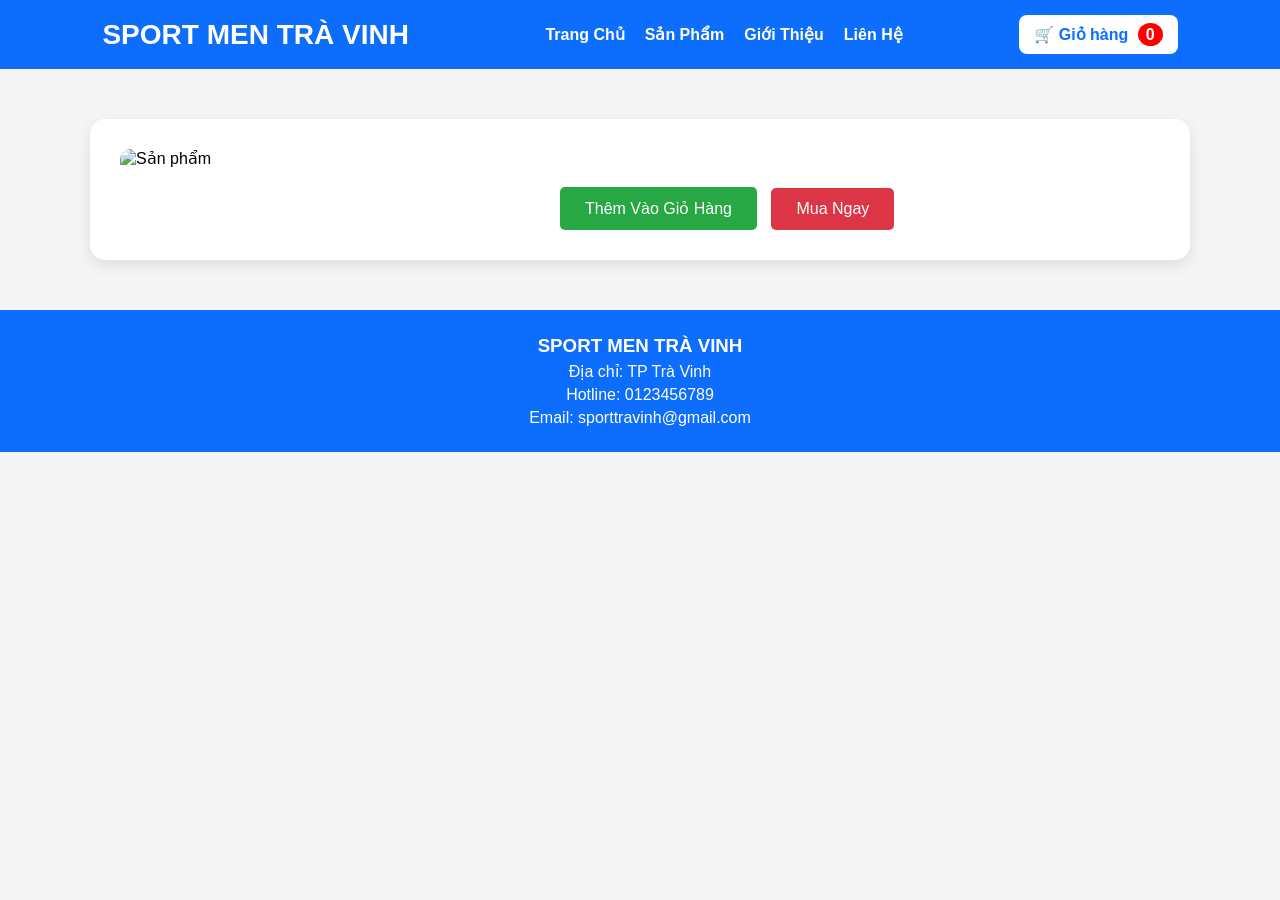
==== html/chi-tiet.html @ b188ae83 "Upload file" ====
<!DOCTYPE html>
<html lang="vi">

<head>
    <meta charset="UTF-8">
    <meta name="viewport" content="width=device-width, initial-scale=1.0">
    <title>Chi Tiết Sản Phẩm</title>

    <link rel="stylesheet" href="../css/style.css">
</head>

<body>

    <header>

        <div class="logo">
            SPORT MEN TRÀ VINH
        </div>

        <nav>
            <ul>
                <li><a href="../index.html">Trang Chủ</a></li>
                <li><a href="san-pham.html">Sản Phẩm</a></li>
                <li><a href="gioi-thieu.html">Giới Thiệu</a></li>
                <li><a href="lien-he.html">Liên Hệ</a></li>
            </ul>
        </nav>

        <div class="cart-icon" onclick="openCart()">
            🛒 Giỏ hàng
            <span id="cart-count">0</span>
        </div>

    </header>

    <section class="detail">

        <img id="product-image" src="" alt="Sản phẩm">

        <div class="detail-info">

            <h1 id="product-name"></h1>

            <p class="price" id="product-price"></p>

            <p id="product-description"></p>

            <br>

            <button
                class="action-btn cart-btn"
                onclick="addCurrentProduct()">
                Thêm Vào Giỏ Hàng
            </button>

            <button
                class="action-btn buy-now-btn"
                onclick="buyCurrentProduct()">
                Mua Ngay
            </button>

        </div>

    </section>

    <!-- Popup giỏ hàng -->

    <div id="cartModal" class="modal">

        <div class="modal-content">

            <h2>🛒 Giỏ Hàng</h2>

            <div id="cart-items"></div>

            <h3>
                Tổng tiền:
                <span id="total-price">0đ</span>
            </h3>

            <div class="modal-buttons">

                <button onclick="closeCart()">
                    Đóng
                </button>

                <button class="buy-btn" onclick="checkout()">
                    Mua Ngay
                </button>

            </div>

        </div>

    </div>

    <footer>

        <h3>SPORT MEN TRÀ VINH</h3>

        <p>Địa chỉ: TP Trà Vinh</p>

        <p>Hotline: 0123456789</p>

        <p>Email: sporttravinh@gmail.com</p>

    </footer>

    <script src="../js/script.js"></script>

</body>

</html>
---- css/style.css ----
*{
    margin:0;
    padding:0;
    box-sizing:border-box;
    font-family:Arial,sans-serif;
}

body{
    background:#f5f5f5;
}

/* HEADER */

header{
    background:#0d6efd;
    padding:15px 8%;
    display:flex;
    justify-content:space-between;
    align-items:center;
    position:sticky;
    top:0;
    z-index:1000;
}

.logo{
    color:white;
    font-size:28px;
    font-weight:bold;
}

nav ul{
    display:flex;
    list-style:none;
}

nav li{
    margin-left:20px;
}

nav a{
    color:white;
    text-decoration:none;
    font-weight:bold;
    transition:.3s;
}

nav a:hover{
    color:#ffd700;
}

/* GIỎ HÀNG */

.cart-icon{
    background:white;
    color:#0d6efd;
    padding:10px 15px;
    border-radius:8px;
    cursor:pointer;
    font-weight:bold;
    transition:.3s;
}

.cart-icon:hover{
    transform:scale(1.05);
}

#cart-count{
    background:red;
    color:white;
    padding:3px 8px;
    border-radius:50%;
    margin-left:5px;
}

/* BANNER */

.banner{
    position:relative;
    height:500px;
}

.banner img{
    width:100%;
    height:100%;
    object-fit:cover;
}

.banner-content{
    position:absolute;
    top:50%;
    left:50%;
    transform:translate(-50%,-50%);
    background:rgba(0,0,0,.5);
    color:white;
    padding:30px;
    border-radius:10px;
    text-align:center;
}

.banner-content h1{
    margin-bottom:10px;
}

/* SẢN PHẨM */

.products{
    padding:60px;
}

.products h2{
    text-align:center;
    margin-bottom:40px;
    color:#0d6efd;
}

.product-container{
    display:grid;
    grid-template-columns:repeat(auto-fit,minmax(250px,1fr));
    gap:25px;
}

.product{
    background:white;
    padding:20px;
    border-radius:15px;
    text-align:center;
    box-shadow:0 5px 15px rgba(0,0,0,.1);
    transition:.3s;
}

.product:hover{
    transform:translateY(-8px);
}

.product img{
    width:100%;
    height:250px;
    object-fit:cover;
    border-radius:10px;
}

.product h3{
    margin-top:15px;
}

.price{
    color:red;
    font-size:22px;
    font-weight:bold;
    margin:10px 0;
}

.btn{
    display:inline-block;
    background:#0d6efd;
    color:white;
    padding:10px 20px;
    border-radius:5px;
    text-decoration:none;
    transition:.3s;
}

.btn:hover{
    background:#084dbf;
}

.view-all{
    text-align:center;
    margin-top:40px;
}

/* POPUP GIỎ HÀNG */

.modal{
    display:none;
    position:fixed;
    top:0;
    left:0;
    width:100%;
    height:100%;
    background:rgba(0,0,0,0.6);
    justify-content:center;
    align-items:center;
    z-index:9999;
}

.modal-content{
    background:white;
    width:600px;
    max-width:95%;
    padding:30px;
    border-radius:20px;
    box-shadow:0 5px 20px rgba(0,0,0,0.3);
}

.modal-content h2{
    margin-bottom:20px;
    color:#0d6efd;
}

.cart-item{
    display:flex;
    justify-content:space-between;
    align-items:center;
    background:#f8f9fa;
    padding:15px;
    border-radius:10px;
    margin-bottom:10px;
}

.cart-item h4{
    margin-bottom:5px;
}

.cart-item button{
    background:#dc3545;
    color:white;
    border:none;
    padding:8px 15px;
    border-radius:5px;
    cursor:pointer;
}

.cart-item button:hover{
    background:#b02a37;
}

#total-price{
    color:red;
    font-size:24px;
    font-weight:bold;
}

.modal-buttons{
    margin-top:25px;
    text-align:center;
}

.modal-buttons button{
    padding:12px 25px;
    border:none;
    border-radius:8px;
    cursor:pointer;
    font-size:16px;
}

.modal-buttons button:first-child{
    background:#6c757d;
    color:white;
}

.buy-btn{
    background:#dc3545;
    color:white;
    margin-left:10px;
}

.buy-btn:hover{
    background:#b02a37;
}

/* CHI TIẾT SẢN PHẨM */

.detail{
    width:90%;
    max-width:1100px;
    margin:50px auto;
    background:white;
    padding:30px;
    border-radius:15px;
    display:flex;
    gap:40px;
    box-shadow:0 5px 15px rgba(0,0,0,.1);
}

.detail img{
    width:450px;
    max-width:100%;
    border-radius:10px;
}

.detail-info{
    flex:1;
}

.detail-info h1{
    margin-bottom:15px;
    color:#0d6efd;
}

.detail-info p{
    line-height:1.8;
}

.action-btn{
    padding:12px 25px;
    border:none;
    color:white;
    cursor:pointer;
    border-radius:8px;
    margin-right:10px;
    font-size:16px;
    transition:.3s;
}

.cart-btn{
    background:#28a745;
}

.cart-btn:hover{
    background:#1e7e34;
}

.buy-now-btn{
    background:#dc3545;
}

.buy-now-btn:hover{
    background:#b02a37;
}


/* FOOTER */

footer{
    background:#0d6efd;
    color:white;
    text-align:center;
    padding:25px;
    margin-top:50px;
}

footer p{
    margin-top:5px;
}

/* TRANG CHI TIẾT */

.detail{
    width:90%;
    max-width:1100px;
    margin:50px auto;
    background:white;
    padding:30px;
    border-radius:15px;
    display:flex;
    gap:40px;
    box-shadow:0 5px 15px rgba(0,0,0,.1);
}

.detail img{
    width:400px;
    max-width:100%;
    border-radius:10px;
}

.detail-info{
    flex:1;
}

.detail-info h1{
    margin-bottom:15px;
}

.detail-info .price{
    margin-bottom:20px;
}

.action-btn{
    padding:12px 25px;
    border:none;
    color:white;
    cursor:pointer;
    border-radius:5px;
    margin-right:10px;
    font-size:16px;
}

.cart-btn{
    background:#28a745;
}

.buy-now-btn{
    background:#dc3545;
}

/* RESPONSIVE */

@media(max-width:768px){

    header{
        flex-direction:column;
        gap:15px;
    }

    nav ul{
        flex-wrap:wrap;
        justify-content:center;
    }

    .banner{
        height:300px;
    }

    .products{
        padding:20px;
    }

    .detail{
        flex-direction:column;
    }

    .detail img{
        width:100%;
    }
}

.cart-item{
    display:flex;
    gap:15px;
    align-items:center;
    padding:15px 0;
    border-bottom:1px solid #ddd;
}

.cart-img{
    width:80px;
    height:80px;
    object-fit:cover;
    border-radius:8px;
}

.cart-info{
    flex:1;
}

.cart-info h4{
    margin-bottom:8px;
}

.cart-info p{
    color:red;
    font-weight:bold;
    margin-bottom:8px;
}

.cart-info button{
    background:#dc3545;
    color:white;
    border:none;
    padding:6px 12px;
    border-radius:5px;
    cursor:pointer;
}

/* GIỚI THIỆU */

.about-banner{
    height:450px;
    background:url("../assets/banner.jpg");
    background-size:cover;
    background-position:center;
    display:flex;
    justify-content:center;
    align-items:center;
}

.about-overlay{
    background:rgba(0,0,0,.6);
    padding:40px;
    border-radius:15px;
    color:white;
    text-align:center;
}

.about-content{
    width:80%;
    margin:60px auto;
    text-align:center;
}

.about-content p{
    margin-top:20px;
    line-height:1.8;
}

.features{
    padding:60px;
    background:white;
}

.features h2{
    text-align:center;
    margin-bottom:40px;
}

.feature-container{
    display:grid;
    grid-template-columns:repeat(3,1fr);
    gap:25px;
}

.feature-box{
    background:#f5f5f5;
    padding:30px;
    text-align:center;
    border-radius:15px;
    transition:.3s;
}

.feature-box:hover{
    transform:translateY(-10px);
}

.stats{
    display:flex;
    justify-content:center;
    gap:80px;
    padding:60px;
    background:#0d6efd;
    color:white;
}

.stat{
    text-align:center;
}

/* LIÊN HỆ */

.contact-section{
    width:90%;
    max-width:1200px;
    margin:50px auto;
}

.contact-section h1{
    text-align:center;
    margin-bottom:40px;
}

.contact-container{
    display:grid;
    grid-template-columns:1fr 1fr;
    gap:40px;
}

.contact-info,
.contact-form{
    background:white;
    padding:30px;
    border-radius:15px;
    box-shadow:0 5px 15px rgba(0,0,0,.1);
}

.contact-info h3{
    margin-top:20px;
}

.contact-form input,
.contact-form textarea{
    width:100%;
    padding:12px;
    margin-bottom:15px;
    border:1px solid #ddd;
    border-radius:5px;
}

.contact-form textarea{
    height:150px;
}

.contact-form button{
    background:#0d6efd;
    color:white;
    border:none;
    padding:12px 25px;
    border-radius:5px;
    cursor:pointer;
}

.contact-form button:hover{
    background:#084dbf;
}
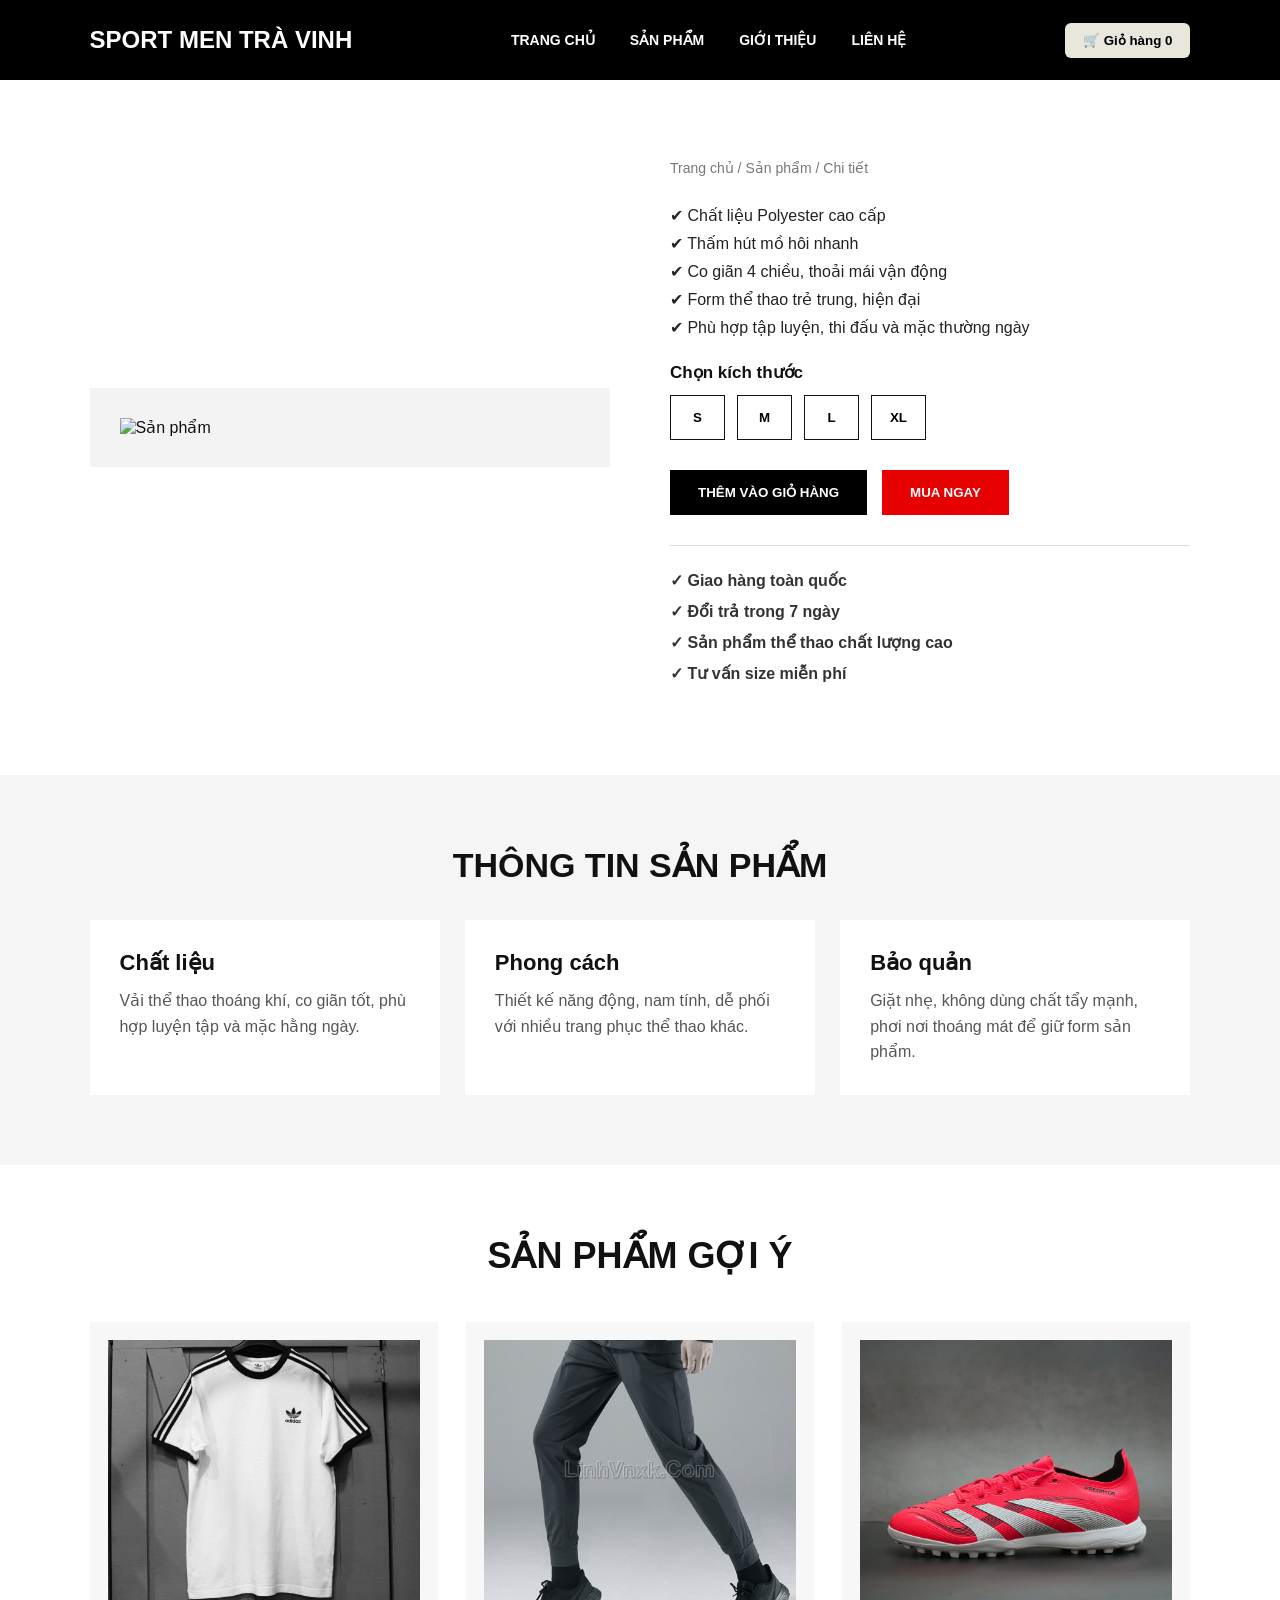
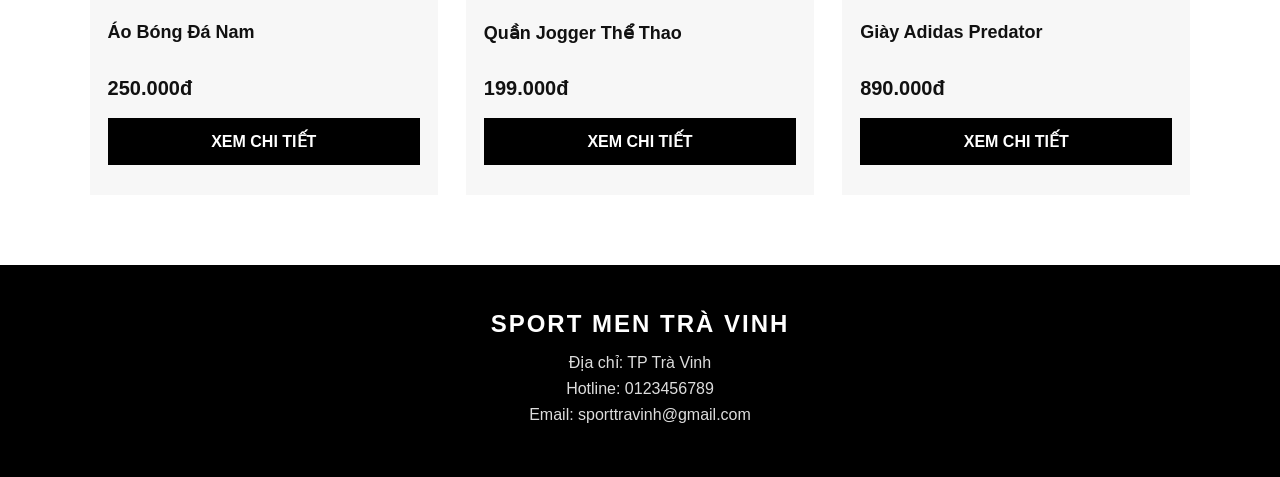
==== commit c8f840d2: "Upload file" ====
--- a/html/chi-tiet.html
+++ b/html/chi-tiet.html
@@ -1,21 +1,15 @@
 <!DOCTYPE html>
 <html lang="vi">
-
 <head>
     <meta charset="UTF-8">
     <meta name="viewport" content="width=device-width, initial-scale=1.0">
-    <title>Chi Tiết Sản Phẩm</title>
-
+    <title>Chi Tiết Sản Phẩm - SPORT MEN TRÀ VINH</title>
     <link rel="stylesheet" href="../css/style.css">
 </head>
 
 <body>
-
     <header>
-
-        <div class="logo">
-            SPORT MEN TRÀ VINH
-        </div>
+        <div class="logo">SPORT MEN TRÀ VINH</div>
 
         <nav>
             <ul>
@@ -26,88 +20,134 @@
             </ul>
         </nav>
 
-        <div class="cart-icon" onclick="openCart()">
-            🛒 Giỏ hàng
-            <span id="cart-count">0</span>
-        </div>
-
+        <button class="cart-icon" onclick="openCart()">
+            🛒 Giỏ hàng <span id="cart-count">0</span>
+        </button>
     </header>
 
-    <section class="detail">
+    <main>
+        <section class="detail">
+            <div class="detail-image">
+                <img id="product-image" src="" alt="Sản phẩm">
+            </div>
 
-        <img id="product-image" src="" alt="Sản phẩm">
+            <div class="detail-info">
+                <p class="breadcrumb">Trang chủ / Sản phẩm / Chi tiết</p>
 
-        <div class="detail-info">
+                <h1 id="product-name"></h1>
 
-            <h1 id="product-name"></h1>
+                <p class="price" id="product-price"></p>
 
-            <p class="price" id="product-price"></p>
+                <p id="product-description" class="product-desc"></p>
+        <ul class="product-features">
+                <li>✔ Chất liệu Polyester cao cấp</li>
+                <li>✔ Thấm hút mồ hôi nhanh</li>
+                <li>✔ Co giãn 4 chiều, thoải mái vận động</li>
+                <li>✔ Form thể thao trẻ trung, hiện đại</li>
+                <li>✔ Phù hợp tập luyện, thi đấu và mặc thường ngày</li>
+</ul>
 
-            <p id="product-description"></p>
+                <div class="size-box">
+                    <h4>Chọn kích thước</h4>
 
-            <br>
+                    <div class="sizes">
+                        <button>S</button>
+                        <button>M</button>
+                        <button>L</button>
+                        <button>XL</button>
+                    </div>
+                </div>
 
-            <button
-                class="action-btn cart-btn"
-                onclick="addCurrentProduct()">
-                Thêm Vào Giỏ Hàng
-            </button>
+                <div class="detail-actions">
+                    <button class="action-btn cart-btn" onclick="addCurrentProduct()">
+                        Thêm Vào Giỏ Hàng
+                    </button>
 
-            <button
-                class="action-btn buy-now-btn"
-                onclick="buyCurrentProduct()">
-                Mua Ngay
-            </button>
+                    <button class="action-btn buy-now-btn" onclick="buyCurrentProduct()">
+                        Mua Ngay
+                    </button>
+                </div>
 
-        </div>
+                <div class="service-box">
+                    <p>✓ Giao hàng toàn quốc</p>
+                    <p>✓ Đổi trả trong 7 ngày</p>
+                    <p>✓ Sản phẩm thể thao chất lượng cao</p>
+                    <p>✓ Tư vấn size miễn phí</p>
+                </div>
+            </div>
+        </section>
 
-    </section>
+        <section class="product-info-section">
+            <h2>THÔNG TIN SẢN PHẨM</h2>
 
-    <!-- Popup giỏ hàng -->
+            <div class="info-grid">
+                <div>
+                    <h3>Chất liệu</h3>
+                    <p>Vải thể thao thoáng khí, co giãn tốt, phù hợp luyện tập và mặc hằng ngày.</p>
+                </div>
+
+                <div>
+                    <h3>Phong cách</h3>
+                    <p>Thiết kế năng động, nam tính, dễ phối với nhiều trang phục thể thao khác.</p>
+                </div>
+
+                <div>
+                    <h3>Bảo quản</h3>
+                    <p>Giặt nhẹ, không dùng chất tẩy mạnh, phơi nơi thoáng mát để giữ form sản phẩm.</p>
+                </div>
+            </div>
+        </section>
+
+        <section class="products related-products">
+            <h2>SẢN PHẨM GỢI Ý</h2>
+
+            <div class="product-container">
+                <div class="product">
+                    <img src="../assets/ao1.jpg" alt="Áo Bóng Đá Nam">
+                    <h3>Áo Bóng Đá Nam</h3>
+                    <p class="price">250.000đ</p>
+                    <a href="chi-tiet.html?id=1" class="btn">Xem Chi Tiết</a>
+                </div>
+
+                <div class="product">
+                    <img src="../assets/quan1.jpg" alt="Quần Jogger Thể Thao">
+                    <h3>Quần Jogger Thể Thao</h3>
+                    <p class="price">199.000đ</p>
+                    <a href="chi-tiet.html?id=2" class="btn">Xem Chi Tiết</a>
+                </div>
+
+                <div class="product">
+                    <img src="../assets/giay1.jpg" alt="Giày Adidas Predator">
+                    <h3>Giày Adidas Predator</h3>
+                    <p class="price">890.000đ</p>
+                    <a href="chi-tiet.html?id=3" class="btn">Xem Chi Tiết</a>
+                </div>
+            </div>
+        </section>
+    </main>
 
     <div id="cartModal" class="modal">
-
         <div class="modal-content">
-
             <h2>🛒 Giỏ Hàng</h2>
 
             <div id="cart-items"></div>
 
-            <h3>
-                Tổng tiền:
-                <span id="total-price">0đ</span>
-            </h3>
+            <h3>Tổng tiền: <span id="total-price">0đ</span></h3>
 
             <div class="modal-buttons">
-
-                <button onclick="closeCart()">
-                    Đóng
-                </button>
-
-                <button class="buy-btn" onclick="checkout()">
-                    Mua Ngay
-                </button>
-
+                <button onclick="closeCart()">Đóng</button>
+                <button class="buy-btn" onclick="checkout()">Mua Ngay</button>
             </div>
-
         </div>
-
     </div>
 
     <footer>
-
         <h3>SPORT MEN TRÀ VINH</h3>
-
         <p>Địa chỉ: TP Trà Vinh</p>
-
         <p>Hotline: 0123456789</p>
-
         <p>Email: sporttravinh@gmail.com</p>
-
     </footer>
 
     <script src="../js/script.js"></script>
-
 </body>
-
 </html>
--- a/css/style.css
+++ b/css/style.css
@@ -1,583 +1,1140 @@
-*{
-    margin:0;
-    padding:0;
-    box-sizing:border-box;
-    font-family:Arial,sans-serif;
-}
-
-body{
-    background:#f5f5f5;
-}
-
-/* HEADER */
-
-header{
-    background:#0d6efd;
-    padding:15px 8%;
-    display:flex;
-    justify-content:space-between;
-    align-items:center;
-    position:sticky;
-    top:0;
-    z-index:1000;
-}
-
-.logo{
-    color:white;
-    font-size:28px;
-    font-weight:bold;
-}
-
-nav ul{
-    display:flex;
-    list-style:none;
-}
-
-nav li{
-    margin-left:20px;
-}
-
-nav a{
-    color:white;
-    text-decoration:none;
-    font-weight:bold;
-    transition:.3s;
-}
-
-nav a:hover{
-    color:#ffd700;
-}
-
-/* GIỎ HÀNG */
-
-.cart-icon{
+* {
+    margin: 0;
+    padding: 0;
+    box-sizing: border-box;
+    font-family: 'Poppins', Arial, sans-serif;
+}
+
+body {
+    background: #f5f5f5;
+    color: #111;
+}
+
+header {
+    background: #000;
+    color: #fff;
+    height: 80px;
+    padding: 0 7%;
+    display: flex;
+    align-items: center;
+    justify-content: space-between;
+    position: sticky;
+    top: 0;
+    z-index: 1000;
+}
+
+.logo {
+    font-size: 24px;
+    font-weight: 700;
+    white-space: nowrap;
+}
+
+nav ul {
+    list-style: none;
+    display: flex;
+    gap: 35px;
+}
+
+nav a {
+    color: #fff;
+    text-decoration: none;
+    font-weight: 700;
+    text-transform: uppercase;
+    font-size: 14px;
+    position: relative;
+}
+
+nav a::after {
+    content: "";
+    width: 0;
+    height: 2px;
+    background: #fff;
+    position: absolute;
+    left: 0;
+    bottom: -8px;
+    transition: 0.3s;
+}
+
+nav a:hover::after {
+    width: 100%;
+}
+
+.cart-modal {
+  position: fixed;
+  top: 50%;
+  left: 50%;
+  transform: translate(-50%, -50%);
+  width: 420px;
+  max-height: 85vh;
+  background: white;
+  padding: 25px 30px;
+  z-index: 9999;
+  overflow-y: auto;
+  box-shadow: 0 0 20px rgba(0,0,0,0.3);
+}
+
+.cart-overlay {
+  position: fixed;
+  inset: 0;
+  background: rgba(0,0,0,0.6);
+  z-index: 9998;
+}
+
+.cart-item {
+  display: flex;
+  gap: 15px;
+  padding: 15px 0;
+  border-bottom: 1px solid #ddd;
+}
+
+.cart-item img {
+  width: 85px;
+  height: 85px;
+  object-fit: cover;
+}
+.cart-icon {
+    background: #e9e6db;
+    color: #000;
+    border: none;
+    padding: 10px 18px;
+    border-radius: 6px;
+    font-weight: 600;
+    cursor: pointer;
+}
+.cart-icon:hover {
+    background: #ffcc00;
+}
+
+.cart-info {
+  flex: 1;
+}
+
+.quantity {
+  display: flex;
+  align-items: center;
+  gap: 10px;
+  margin-top: 8px;
+}
+
+.quantity button {
+  width: 28px;
+  height: 28px;
+  cursor: pointer;
+}
+
+.remove-btn {
+  color: red;
+  border: none;
+  background: none;
+  cursor: pointer;
+  margin-top: 8px;
+}
+
+.cart-modal {
+  display: none;
+  position: fixed;
+  top: 50%;
+  left: 50%;
+  transform: translate(-50%, -50%);
+  background: white;
+  width: 430px;
+  max-height: 85vh;
+  overflow-y: auto;
+  padding: 25px 30px;
+  z-index: 9999;
+}
+
+.cart-footer {
+  margin-top: 20px;
+  border-top: 1px solid #ddd;
+  padding-top: 15px;
+}
+
+.cart-actions {
+  display: flex;
+  justify-content: space-between;
+  gap: 15px;
+}
+
+.cart-actions button {
+  flex: 1;
+  padding: 12px;
+  font-weight: bold;
+  cursor: pointer;
+}
+
+.banner {
+    position: relative;
+    height: 560px;
+    overflow: hidden;
+}
+
+.banner img {
+    width: 100%;
+    height: 100%;
+    object-fit: contain;
+    filter: brightness(55%);
+}
+
+.banner-content {
+    position: absolute;
+    top: 50%;
+    left: 7%;
+    transform: translateY(-50%);
+    color: #fff;
+    max-width: 650px;
+}
+
+.banner-content h1 {
+    font-size: 58px;
+    font-weight: 900;
+    line-height: 1.1;
+    margin-bottom: 20px;
+    text-transform: uppercase;
+}
+
+.banner-content p {
+    font-size: 22px;
+    margin-bottom: 30px;
+}
+
+.btn {
+    display: inline-block;
+    background: #000;
+    color: #fff;
+    padding: 14px 28px;
+    text-decoration: none;
+    font-weight: 800;
+    text-transform: uppercase;
+    border: 2px solid #000;
+    transition: 0.3s;
+}
+
+.btn:hover {
+    background: #fff;
+    color: #000;
+}
+
+.products {
+    padding: 70px 7%;
+    background: #fff;
+}
+
+.products h2 {
+    text-align: center;
+    font-size: 36px;
+    margin-bottom: 45px;
+    font-weight: 900;
+    text-transform: uppercase;
+}
+
+.product-container {
+    display: grid;
+    grid-template-columns: repeat(4, 1fr);
+    gap: 28px;
+}
+
+.product {
+    background: #f7f7f7;
+    padding: 18px;
+    transition: 0.3s;
+    position: relative;
+    overflow: hidden;
+}
+
+.product:hover {
+    transform: translateY(-8px);
+    box-shadow: 0 15px 35px rgba(0,0,0,0.15);
+}
+
+.product img {
+    width: 100%;
+    height: 260px;
+    object-fit: cover;
+    background: #eee;
+    margin-bottom: 18px;
+}
+
+.product h3 {
+    font-size: 18px;
+    min-height: 45px;
+    margin-bottom: 10px;
+}
+
+.price {
+    font-size: 20px;
+    font-weight: 900;
+    margin-bottom: 18px;
+}
+
+.view-all {
+    text-align: center;
+    margin-top: 45px;
+}
+
+.modal {
+    display: none;
+    position: fixed;
+    inset: 0;
+    background: rgba(0, 0, 0, 0.6);
+    z-index: 9999;
+    justify-content: center;
+    align-items: center;
+}
+
+.modal-content {
+    background: white;
+    width: 430px;
+    max-height: 85vh;
+    overflow-y: auto;
+    padding: 25px 30px;
+    box-shadow: 0 0 20px rgba(0,0,0,0.3);
+}
+
+.modal-content h3 {
+    margin-top: 15px;
+    font-size: 18px;
+}
+
+.modal-buttons {
+    display: flex;
+    gap: 15px;
+    margin-top: 15px;
+}
+
+.modal-buttons button {
+    flex: 1;
+    padding: 12px;
+    border: none;
+    font-weight: bold;
+    cursor: pointer;
+}
+
+.buy-btn {
+    background: #8b0000;
+    color: white;
+}
+
+footer {
+    background: #000;
+    color: #fff;
+    text-align: center;
+    padding: 45px 20px;
+}
+
+footer h3 {
+    font-size: 24px;
+    margin-bottom: 15px;
+    letter-spacing: 2px;
+}
+
+footer p {
+    margin: 8px 0;
+    color: #ddd;
+}
+
+@media (max-width: 992px) {
+    header {
+        height: auto;
+        padding: 20px;
+        flex-direction: column;
+        gap: 18px;
+    }
+    nav ul li a {
+    transition: 0.3s;
+}
+
+nav ul li a:hover {
+    color: #ffcc00;
+}
+
+    nav ul {
+        flex-wrap: wrap;
+        justify-content: center;
+        gap: 20px;
+    }
+
+    .banner {
+        height: 450px;
+    }
+
+    .banner-content h1 {
+        font-size: 42px;
+    }
+
+    .product-container {
+        grid-template-columns: repeat(2, 1fr);
+    }
+}
+
+@media (max-width: 576px) {
+    .banner {
+        height: 380px;
+    }
+
+    .banner-content {
+        left: 25px;
+        right: 25px;
+    }
+
+    .banner-content h1 {
+        font-size: 32px;
+    }
+
+    .banner-content p {
+        font-size: 17px;
+    }
+
+    .product-container {
+        grid-template-columns: 1fr;
+    }
+
+    .product img {
+        height: 300px;
+    }
+}
+.cart-item {
+    display: flex;
+    gap: 15px;
+    border-bottom: 1px solid #ddd;
+    padding: 15px 0;
+}
+
+.cart-img {
+    width: 85px;
+    height: 85px;
+    object-fit: cover;
+    background: #eee;
+}
+
+.cart-info {
+    flex: 1;
+}
+
+.cart-info h4 {
+    font-size: 16px;
+    margin-bottom: 6px;
+}
+
+.cart-info p {
+    font-weight: bold;
+    margin-bottom: 10px;
+}
+
+.quantity-box {
+    display: flex;
+    align-items: center;
+    gap: 10px;
+    margin-bottom: 10px;
+}
+
+.quantity-box button {
+    width: 28px;
+    height: 28px;
+    border: 1px solid #000;
+    background: #fff;
+    cursor: pointer;
+    font-weight: bold;
+}
+
+.quantity-box span {
+    font-weight: bold;
+}
+
+.remove-btn {
+    background: transparent;
+    border: none;
+    color: #c40000;
+    cursor: pointer;
+    font-weight: bold;
+}
+
+.empty-cart {
+    color: #777;
+    padding: 20px 0;
+}
+
+.toast-message {
+    position: fixed;
+    right: 25px;
+    bottom: 25px;
+    background: #000;
+    color: #fff;
+    padding: 14px 24px;
+    font-weight: bold;
+    z-index: 3000;
+    animation: slideUp 0.3s ease;
+}
+
+@keyframes slideUp {
+    from {
+        transform: translateY(20px);
+        opacity: 0;
+    }
+
+    to {
+        transform: translateY(0);
+        opacity: 1;
+    }
+}
+.page-title {
+    background: #111;
+    color: #fff;
+    padding: 80px 7%;
+    text-align: center;
+}
+
+.page-title h1 {
+    font-size: 46px;
+    font-weight: 900;
+    margin-bottom: 15px;
+}
+
+.page-title p {
+    font-size: 18px;
+    color: #ddd;
+}
+
+.product-top {
+    display: flex;
+    justify-content: space-between;
+    align-items: center;
+    margin-bottom: 35px;
+    gap: 20px;
+    flex-wrap: wrap;
+}
+
+.product-top h2 {
+    margin: 0;
+}
+
+.filter-box {
+    display: flex;
+    align-items: center;
+    gap: 10px;
+    flex-wrap: wrap;
+}
+
+.filter-box span {
+    font-weight: bold;
+}
+
+.filter-box button {
+    background: #fff;
+    border: 1px solid #000;
+    padding: 9px 16px;
+    cursor: pointer;
+    font-weight: bold;
+}
+
+.filter-box button:hover {
+    background: #000;
+    color: #fff;
+}
+
+.tag {
+    position: absolute;
+    top: 18px;
+    left: 18px;
+    background: #000;
+    color: #fff;
+    padding: 7px 12px;
+    font-size: 12px;
+    font-weight: bold;
+    text-transform: uppercase;
+    z-index: 2;
+}
+
+.product .btn {
+    width: 100%;
+    text-align: center;
+    border: none;
+    cursor: pointer;
+    margin-bottom: 12px;
+}
+
+.detail-link {
+    display: block;
+    text-align: center;
+    color: #111;
+    font-weight: bold;
+    text-decoration: none;
+}
+
+.detail-link:hover {
+    text-decoration: underline;
+}
+
+@media (max-width: 576px) {
+    .page-title h1 {
+        font-size: 32px;
+    }
+
+    .product-top {
+        justify-content: center;
+        text-align: center;
+    }
+
+    .filter-box {
+        justify-content: center;
+    }
+}
+.detail {
+    padding: 80px 7%;
+    display: grid;
+    grid-template-columns: 1fr 1fr;
+    gap: 60px;
+    background: #fff;
+    align-items: center;
+}
+
+.detail-image {
+    background: #f3f3f3;
+    padding: 30px;
+}
+
+.detail-image img {
+    width: 100%;
+    height: 520px;
+    object-fit: cover;
+}
+
+.breadcrumb {
+    color: #777;
+    font-size: 14px;
+    margin-bottom: 20px;
+}
+
+.detail-info h1 {
+    font-size: 42px;
+    font-weight: 900;
+    margin-bottom: 15px;
+    text-transform: uppercase;
+}
+
+.product-desc {
+    font-size: 17px;
+    color: #444;
+    line-height: 1.7;
+    margin-bottom: 30px;
+}
+
+.size-box {
+    margin-bottom: 30px;
+}
+
+.size-box h4 {
+    margin-bottom: 12px;
+    font-size: 17px;
+}
+
+.sizes {
+    display: flex;
+    gap: 12px;
+}
+
+.sizes button {
+    width: 55px;
+    height: 45px;
+    border: 1px solid #111;
+    background: #fff;
+    cursor: pointer;
+    font-weight: bold;
+}
+
+.sizes button:hover {
+    background: #000;
+    color: #fff;
+}
+
+.detail-actions {
+    display: flex;
+    gap: 15px;
+    margin-bottom: 30px;
+    flex-wrap: wrap;
+}
+
+.action-btn {
+    padding: 15px 28px;
+    border: none;
+    cursor: pointer;
+    font-weight: 900;
+    text-transform: uppercase;
+}
+
+.cart-btn {
+    background: #000;
+    color: #fff;
+}
+
+.buy-now-btn {
+    background: #e60000;
+    color: #fff;
+}
+
+.cart-btn:hover,
+.buy-now-btn:hover {
+    opacity: 0.85;
+}
+
+.service-box {
+    border-top: 1px solid #ddd;
+    padding-top: 25px;
+}
+
+.service-box p {
+    margin-bottom: 12px;
+    font-weight: bold;
+    color: #333;
+}
+
+.product-info-section {
+    background: #f5f5f5;
+    padding: 70px 7%;
+}
+
+.product-info-section h2 {
+    text-align: center;
+    font-size: 34px;
+    font-weight: 900;
+    margin-bottom: 35px;
+}
+
+.info-grid {
+    display: grid;
+    grid-template-columns: repeat(3, 1fr);
+    gap: 25px;
+}
+
+.info-grid div {
+    background: #fff;
+    padding: 30px;
+}
+
+.info-grid h3 {
+    margin-bottom: 12px;
+    font-size: 22px;
+}
+
+.info-grid p {
+    color: #555;
+    line-height: 1.6;
+}
+
+.related-products {
+    padding-top: 70px;
+}
+
+.related-products .product-container {
+    grid-template-columns: repeat(3, 1fr);
+}
+
+@media (max-width: 768px) {
+    .detail {
+        grid-template-columns: 1fr;
+        padding: 50px 25px;
+    }
+
+    .detail-image img {
+        height: 380px;
+    }
+
+    .detail-info h1 {
+        font-size: 32px;
+    }
+
+    .info-grid {
+        grid-template-columns: 1fr;
+    }
+
+    .related-products .product-container {
+        grid-template-columns: 1fr;
+    }
+}
+.contact-hero{
+    width:100%;
+    aspect-ratio:1920/800;
+
+    background:url("../assets/contact1.jpg");
+    background-size:cover;
+    background-position:center;
+    background-repeat:no-repeat;
+}
+@media(max-width:768px){
+
+    .contact-hero{
+        height:220px;
+        background-position:center;
+    }
+
+}
+.contact-hero h1{
+    font-size:50px;
+    margin-bottom:15px;
+    font-weight:900;
+}
+
+.contact-section{
+    padding:70px 7%;
+    display:grid;
+    grid-template-columns:1fr 1fr;
+    gap:35px;
     background:white;
-    color:#0d6efd;
-    padding:10px 15px;
-    border-radius:8px;
-    cursor:pointer;
-    font-weight:bold;
-    transition:.3s;
-}
-
-.cart-icon:hover{
-    transform:scale(1.05);
-}
-
-#cart-count{
-    background:red;
-    color:white;
-    padding:3px 8px;
-    border-radius:50%;
-    margin-left:5px;
-}
-
-/* BANNER */
-
-.banner{
-    position:relative;
-    height:500px;
-}
-
-.banner img{
-    width:100%;
-    height:100%;
-    object-fit:cover;
-}
-
-.banner-content{
-    position:absolute;
-    top:50%;
-    left:50%;
-    transform:translate(-50%,-50%);
-    background:rgba(0,0,0,.5);
-    color:white;
-    padding:30px;
-    border-radius:10px;
-    text-align:center;
-}
-
-.banner-content h1{
-    margin-bottom:10px;
-}
-
-/* SẢN PHẨM */
-
-.products{
-    padding:60px;
-}
-
-.products h2{
-    text-align:center;
-    margin-bottom:40px;
-    color:#0d6efd;
-}
-
-.product-container{
-    display:grid;
-    grid-template-columns:repeat(auto-fit,minmax(250px,1fr));
-    gap:25px;
-}
-
-.product{
-    background:white;
-    padding:20px;
-    border-radius:15px;
-    text-align:center;
-    box-shadow:0 5px 15px rgba(0,0,0,.1);
-    transition:.3s;
-}
-
-.product:hover{
-    transform:translateY(-8px);
-}
-
-.product img{
-    width:100%;
-    height:250px;
-    object-fit:cover;
-    border-radius:10px;
-}
-
-.product h3{
-    margin-top:15px;
-}
-
-.price{
-    color:red;
-    font-size:22px;
-    font-weight:bold;
-    margin:10px 0;
-}
-
-.btn{
-    display:inline-block;
-    background:#0d6efd;
-    color:white;
-    padding:10px 20px;
-    border-radius:5px;
-    text-decoration:none;
-    transition:.3s;
-}
-
-.btn:hover{
-    background:#084dbf;
-}
-
-.view-all{
-    text-align:center;
-    margin-top:40px;
-}
-
-/* POPUP GIỎ HÀNG */
-
-.modal{
-    display:none;
-    position:fixed;
-    top:0;
-    left:0;
-    width:100%;
-    height:100%;
-    background:rgba(0,0,0,0.6);
-    justify-content:center;
-    align-items:center;
-    z-index:9999;
-}
-
-.modal-content{
-    background:white;
-    width:600px;
-    max-width:95%;
-    padding:30px;
-    border-radius:20px;
-    box-shadow:0 5px 20px rgba(0,0,0,0.3);
-}
-
-.modal-content h2{
-    margin-bottom:20px;
-    color:#0d6efd;
-}
-
-.cart-item{
-    display:flex;
-    justify-content:space-between;
-    align-items:center;
-    background:#f8f9fa;
-    padding:15px;
-    border-radius:10px;
-    margin-bottom:10px;
-}
-
-.cart-item h4{
-    margin-bottom:5px;
-}
-
-.cart-item button{
-    background:#dc3545;
-    color:white;
-    border:none;
-    padding:8px 15px;
-    border-radius:5px;
-    cursor:pointer;
-}
-
-.cart-item button:hover{
-    background:#b02a37;
-}
-
-#total-price{
-    color:red;
-    font-size:24px;
-    font-weight:bold;
-}
-
-.modal-buttons{
-    margin-top:25px;
-    text-align:center;
-}
-
-.modal-buttons button{
-    padding:12px 25px;
-    border:none;
-    border-radius:8px;
-    cursor:pointer;
-    font-size:16px;
-}
-
-.modal-buttons button:first-child{
-    background:#6c757d;
-    color:white;
-}
-
-.buy-btn{
-    background:#dc3545;
-    color:white;
-    margin-left:10px;
-}
-
-.buy-btn:hover{
-    background:#b02a37;
-}
-
-/* CHI TIẾT SẢN PHẨM */
-
-.detail{
-    width:90%;
-    max-width:1100px;
-    margin:50px auto;
-    background:white;
-    padding:30px;
-    border-radius:15px;
-    display:flex;
-    gap:40px;
-    box-shadow:0 5px 15px rgba(0,0,0,.1);
-}
-
-.detail img{
-    width:450px;
-    max-width:100%;
-    border-radius:10px;
-}
-
-.detail-info{
-    flex:1;
-}
-
-.detail-info h1{
-    margin-bottom:15px;
-    color:#0d6efd;
-}
-
-.detail-info p{
-    line-height:1.8;
-}
-
-.action-btn{
-    padding:12px 25px;
-    border:none;
-    color:white;
-    cursor:pointer;
-    border-radius:8px;
-    margin-right:10px;
-    font-size:16px;
-    transition:.3s;
-}
-
-.cart-btn{
-    background:#28a745;
-}
-
-.cart-btn:hover{
-    background:#1e7e34;
-}
-
-.buy-now-btn{
-    background:#dc3545;
-}
-
-.buy-now-btn:hover{
-    background:#b02a37;
-}
-
-
-/* FOOTER */
-
-footer{
-    background:#0d6efd;
-    color:white;
-    text-align:center;
-    padding:25px;
-    margin-top:50px;
-}
-
-footer p{
-    margin-top:5px;
-}
-
-/* TRANG CHI TIẾT */
-
-.detail{
-    width:90%;
-    max-width:1100px;
-    margin:50px auto;
-    background:white;
-    padding:30px;
-    border-radius:15px;
-    display:flex;
-    gap:40px;
-    box-shadow:0 5px 15px rgba(0,0,0,.1);
-}
-
-.detail img{
-    width:400px;
-    max-width:100%;
-    border-radius:10px;
-}
-
-.detail-info{
-    flex:1;
-}
-
-.detail-info h1{
-    margin-bottom:15px;
-}
-
-.detail-info .price{
-    margin-bottom:20px;
-}
-
-.action-btn{
-    padding:12px 25px;
-    border:none;
-    color:white;
-    cursor:pointer;
-    border-radius:5px;
-    margin-right:10px;
-    font-size:16px;
-}
-
-.cart-btn{
-    background:#28a745;
-}
-
-.buy-now-btn{
-    background:#dc3545;
-}
-
-/* RESPONSIVE */
-
-@media(max-width:768px){
-
-    header{
-        flex-direction:column;
-        gap:15px;
-    }
-
-    nav ul{
-        flex-wrap:wrap;
-        justify-content:center;
-    }
-
-    .banner{
-        height:300px;
-    }
-
-    .products{
-        padding:20px;
-    }
-
-    .detail{
-        flex-direction:column;
-    }
-
-    .detail img{
-        width:100%;
-    }
-}
-
-.cart-item{
-    display:flex;
-    gap:15px;
-    align-items:center;
+}
+
+.contact-info-card,
+.contact-form-card{
+    background:#f8f8f8;
+    padding:35px;
+}
+
+.contact-info-card h2,
+.contact-form-card h2{
+    margin-bottom:25px;
+}
+
+.contact-item{
     padding:15px 0;
     border-bottom:1px solid #ddd;
-}
-
-.cart-img{
-    width:80px;
-    height:80px;
-    object-fit:cover;
-    border-radius:8px;
-}
-
-.cart-info{
-    flex:1;
-}
-
-.cart-info h4{
-    margin-bottom:8px;
-}
-
-.cart-info p{
-    color:red;
-    font-weight:bold;
-    margin-bottom:8px;
-}
-
-.cart-info button{
-    background:#dc3545;
-    color:white;
-    border:none;
-    padding:6px 12px;
-    border-radius:5px;
-    cursor:pointer;
-}
-
-/* GIỚI THIỆU */
-
-.about-banner{
-    height:450px;
-    background:url("../assets/banner.jpg");
-    background-size:cover;
-    background-position:center;
+    font-weight:600;
+}
+
+.map-box{
+    margin-top:25px;
+    height:250px;
+    background:#ddd;
     display:flex;
     justify-content:center;
     align-items:center;
-}
-
-.about-overlay{
-    background:rgba(0,0,0,.6);
-    padding:40px;
-    border-radius:15px;
-    color:white;
+    font-weight:bold;
+}
+
+.contact-form-card input,
+.contact-form-card textarea{
+    width:100%;
+    padding:14px;
+    border:1px solid #ccc;
+    margin-bottom:15px;
+    font-size:15px;
+}
+
+.contact-form-card textarea{
+    resize:none;
+}
+
+.contact-form-card .btn{
+    width:100%;
+    cursor:pointer;
+}
+
+@media(max-width:768px){
+
+.contact-section{
+    grid-template-columns:1fr;
+}
+
+.contact-hero h1{
+    font-size:35px;
+}
+
+}
+
+.slider {
+    height: 520px;
+    position: relative;
+    width: 100%;
+    aspect-ratio: 1920 / 800;
+    overflow: hidden;
+    background: #000;
+}
+
+.slide {
+    position: absolute;
+    inset: 0;
+    opacity: 0;
+    transition: opacity 1s ease;
+}
+
+.slide.active {
+    opacity: 1;
+    z-index: 2;
+}
+
+.slide img {
+    width: 100%;
+    height: 100%;
+    object-fit: contain;
+    display: block;
+    background: #000;
+}
+
+/* Ẩn chữ cũ nếu còn sót trong HTML */
+.slide-content {
+    display: none;
+}
+
+.slider-dots {
+    position: absolute;
+    bottom: 28px;
+    left: 50%;
+    transform: translateX(-50%);
+    display: flex;
+    gap: 10px;
+    z-index: 10;
+}
+
+.dot {
+    width: 12px;
+    height: 12px;
+    border-radius: 50%;
+    background: rgba(255,255,255,0.5);
+}
+
+.dot.active {
+    background: #fff;
+}
+
+@media (max-width: 768px) {
+    .slider {
+        height: 420px;
+    }
+}
+
+@media (max-width: 480px) {
+    .slider {
+        height: 320px;
+    }
+}
+
+.dot{
+    width:12px;
+    height:12px;
+    border-radius:50%;
+    background:#999;
+}
+
+.dot.active{
+    background:white;
+}
+
+@media(max-width:768px){
+
+.slider{
+    height:400px;
+}
+
+.slide-content h1{
+    font-size:35px;
+}
+
+.slide-content p{
+    font-size:18px;
+}
+
+}
+
+.about-hero {
+    height: 380px;
+    background: url("../assets/contact-banner.jpg");
+    background-size: cover;
+    background-position: center;
+    background-repeat: no-repeat;
+}
+@media(max-width:768px){
+
+    .about-hero{
+        height:220px;
+        background-position:center;
+    }
+
+}   
+
+.about-hero h1 {
+    font-size: 52px;
+    font-weight: 900;
+    margin-bottom: 15px;
+}
+
+.about-hero p {
+    font-size: 20px;
+    color: #ddd;
+}
+
+.about-container {
+    padding: 70px 7%;
+    background: #fff;
+}
+
+.about-card {
+    max-width: 1000px;
+    margin: 0 auto 45px;
+    text-align: center;
+}
+
+.about-card h2 {
+    font-size: 36px;
+    font-weight: 900;
+    margin-bottom: 20px;
+}
+
+.about-card p {
+    color: #444;
+    line-height: 1.8;
+    font-size: 17px;
+    margin-bottom: 15px;
+}
+
+.about-grid {
+    display: grid;
+    grid-template-columns: repeat(4, 1fr);
+    gap: 25px;
+    margin-bottom: 50px;
+}
+
+.about-box {
+    background: #f5f5f5;
+    padding: 35px 25px;
+    text-align: center;
+    transition: 0.3s;
+}
+
+.about-box:hover {
+    background: #000;
+    color: #fff;
+    transform: translateY(-8px);
+}
+
+.about-box h3 {
+    margin-bottom: 12px;
+    font-size: 22px;
+}
+
+.about-box p {
+    line-height: 1.6;
+}
+
+.stats {
+    display: grid;
+    grid-template-columns: repeat(3, 1fr);
+    gap: 25px;
+}
+
+.stat-box {
+    background: #000;
+    color: #fff;
+    padding: 40px;
+    text-align: center;
+}
+
+.stat-box h2 {
+    font-size: 44px;
+    margin-bottom: 10px;
+}
+
+@media (max-width: 768px) {
+    .about-hero h1 {
+        font-size: 34px;
+    }
+
+    .about-grid,
+    .stats {
+        grid-template-columns: 1fr;
+    }
+}
+.login-section {
+    min-height: 650px;
+    background: #f5f5f5;
+    display: flex;
+    justify-content: center;
+    align-items: center;
+    padding: 60px 20px;
+}
+
+.login-box {
+    width: 430px;
+    background: #fff;
+    padding: 45px;
+    box-shadow: 0 15px 40px rgba(0,0,0,0.12);
+    text-align: center;
+}
+
+.login-box h1 {
+    font-size: 34px;
+    font-weight: 900;
+    margin-bottom: 10px;
+}
+
+.login-box p {
+    color: #666;
+    margin-bottom: 25px;
+}
+
+.login-box input {
+    width: 100%;
+    padding: 15px;
+    margin-bottom: 15px;
+    border: 1px solid #ccc;
+    font-size: 15px;
+}
+
+.login-box .btn {
+    width: 100%;
+    border: none;
+    cursor: pointer;
+    margin-top: 10px;
+}
+
+.form-link {
+    margin-top: 25px;
+    font-size: 14px;
+}
+
+.form-link a {
+    color: #000;
+    font-weight: 800;
+}
+.header-actions{
+    display:flex;
+    align-items:center;
+    gap:15px;
+}
+
+.login-btn {
+    background: white;
+    color: black;
+    padding: 10px 20px;
+    border-radius: 6px;
+    text-decoration: none;
+    font-weight: 600;
+    transition: 0.3s;
+}
+
+.login-btn:hover {
+    background: #ffcc00;
+}
+
+.features{
+    display:grid;
+    grid-template-columns:repeat(4,1fr);
+    background:#fff;
+    padding:40px 7%;
     text-align:center;
-}
-
-.about-content{
-    width:80%;
-    margin:60px auto;
-    text-align:center;
-}
-
-.about-content p{
-    margin-top:20px;
-    line-height:1.8;
-}
-
-.features{
-    padding:60px;
-    background:white;
-}
-
-.features h2{
-    text-align:center;
-    margin-bottom:40px;
-}
-
-.feature-container{
-    display:grid;
-    grid-template-columns:repeat(3,1fr);
-    gap:25px;
-}
-
-.feature-box{
-    background:#f5f5f5;
-    padding:30px;
-    text-align:center;
-    border-radius:15px;
-    transition:.3s;
-}
-
-.feature-box:hover{
-    transform:translateY(-10px);
-}
-
-.stats{
-    display:flex;
-    justify-content:center;
-    gap:80px;
-    padding:60px;
-    background:#0d6efd;
-    color:white;
-}
-
-.stat{
-    text-align:center;
-}
-
-/* LIÊN HỆ */
-
-.contact-section{
-    width:90%;
-    max-width:1200px;
-    margin:50px auto;
-}
-
-.contact-section h1{
-    text-align:center;
-    margin-bottom:40px;
-}
-
-.contact-container{
-    display:grid;
-    grid-template-columns:1fr 1fr;
-    gap:40px;
-}
-
-.contact-info,
-.contact-form{
-    background:white;
-    padding:30px;
-    border-radius:15px;
-    box-shadow:0 5px 15px rgba(0,0,0,.1);
-}
-
-.contact-info h3{
-    margin-top:20px;
-}
-
-.contact-form input,
-.contact-form textarea{
-    width:100%;
-    padding:12px;
-    margin-bottom:15px;
-    border:1px solid #ddd;
-    border-radius:5px;
-}
-
-.contact-form textarea{
-    height:150px;
-}
-
-.contact-form button{
-    background:#0d6efd;
-    color:white;
-    border:none;
-    padding:12px 25px;
-    border-radius:5px;
-    cursor:pointer;
-}
-
-.contact-form button:hover{
-    background:#084dbf;
+    gap:20px;
+}
+
+.features div{
+    padding:25px;
+    border:1px solid #eee;
+    font-weight:700;
+}.product-features {
+    margin: 18px 0 25px;
+    padding: 0;
+    list-style: none;
+}
+
+.product-features li {
+    margin-bottom: 9px;
+    font-size: 16px;
+    font-weight: 500;
+    color: #222;
 }
